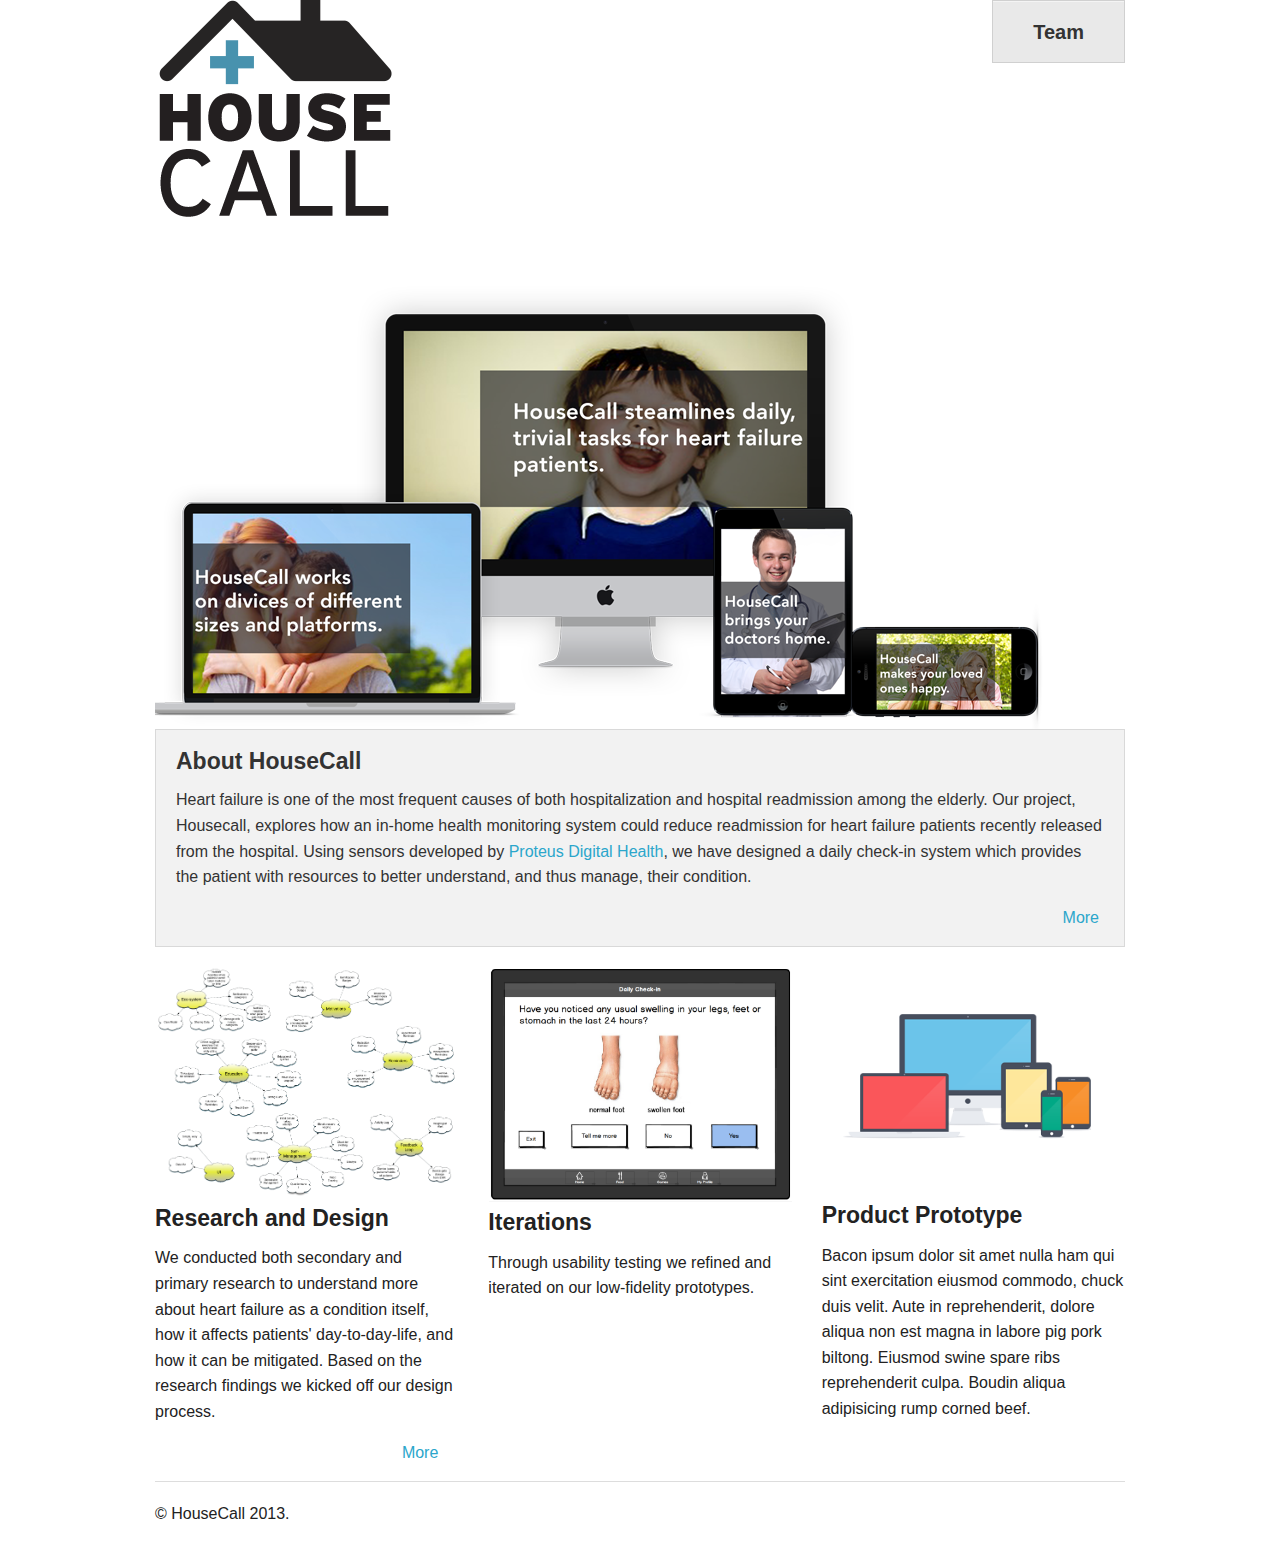
==== index.html @ c62eb036 "a lot of links" ====
<!DOCTYPE html>
<!--[if IE 8]>    <html class="no-js lt-ie9" lang="en"> <![endif]-->
<!--[if gt IE 8]><!--> <html class="no-js" lang="en"> <!--<![endif]-->
<head>
  <meta charset="utf-8" />

  <!-- Set the viewport width to device width for mobile -->
  <meta name="viewport" content="width=device-width" />

  <title>Welcome to HouseCall </title>

  <link rel="stylesheet" href="css/normalize.css">
  <link rel="stylesheet" href="css/foundation.css">
  <link rel="stylesheet" href="css/main.css">


  <script src="js/vendor/custom.modernizr.js"></script>

</head>
<body>

  <div class="row">
    <div class="large-4 columns">
      <a href="index.html"><img src="img/logo.png" style="float:left;"/></a>

    </div>
    <div class="large-8 columns">
      
    	<ul class="right button-group">
<!--     	<li><a href="index.html" class="large button secondary">About</a></li>
 -->    	<li><a href="team.html" class="large button secondary">Team</a></li>
    	
<!--     	<li><a href="https://twitter.com/HouseCallUCB" class="large button secondary">Follow Us</a></li>
 -->    	</ul>
  </div>
  </div>
  
<!-- End Header and Nav -->

<!-- First Band (Slider) -->

  <div class="row">
    <div class="large-12 columns">
    
     <!--<p>Video will go here</p>-->
     <img id="housecall-devices" src="img/housecall-devices.png" />
    
    
   
    </div>
  </div>



<div class="row"></div>
  <!-- Call to Action Panel -->
<div class="row">
    <div class="large-12 columns">
    
      <div class="panel">
        <h4>About HouseCall</h4>
            
        <div class="row">
          <div class="large-12 columns">
            <p>Heart failure is one of the most frequent causes of both hospitalization and hospital readmission among the elderly. Our project, Housecall, explores how an in-home health monitoring system could reduce readmission for heart failure patients recently released from the hospital. Using sensors developed by <a href="http://proteusdigitalhealth.com" target="_blank">Proteus Digital Health</a>, we have designed a daily check-in system which provides the patient with resources to better understand, and thus manage, their condition. </p>

          </div>
         <div class='more'><a href="moreabout.html">More</a> </div>
        </div>
      </div>
      
    </div>
  </div>

  
<!-- Three-up Content Blocks -->

	<div class="row">
		<div class="large-4 columns">
      <a href="research.html"><img src="img/affinitydiagram.png" /></a>
      <h4>Research and Design</h4>
      <p>We conducted both secondary and primary research to understand more about heart failure as a condition itself, how it affects patients' day-to-day-life, and how it can be mitigated. Based on the research findings we kicked off our design process.</p>
      <div class='more'><a href="research.html">More</a></div>

    </div>
    
    <div class="large-4 columns">
      <img src="img/lofi.png" />
      <h4>Iterations</h4>
      <p>Through usability testing we refined and iterated on our low-fidelity prototypes.</p>
    </div>
    
    <div class="large-4 columns">
      <img src="img/devices.png" />
      <h4>Product Prototype</h4>
      <p>Bacon ipsum dolor sit amet nulla ham qui sint exercitation eiusmod commodo, chuck duis velit. Aute in reprehenderit, dolore aliqua non est magna in labore pig pork biltong. Eiusmod swine spare ribs reprehenderit culpa. Boudin aliqua adipisicing rump corned beef.</p>
<!--       <div class='more'><a href="#">Download Prototype</a></div>
 -->    </div>
	
    </div>
    

  <!-- Footer -->
  
  <footer class="row">
    <div class="large-12 columns">
      <hr />
      <div class="row">
        <div class="large-6 columns">
          <p>&copy; HouseCall 2013.</p>
        </div>
        <!--<div class="large-6 columns">
          <ul class="inline-list right">
            <li><a href="#">Link 1</a></li>
            <li><a href="#">Link 2</a></li>
            <li><a href="#">Link 3</a></li>
            <li><a href="#">Link 4</a></li>
          </ul>
        </div>-->
      </div>
    </div> 
  </footer>

  <script>
  document.write('<script src=js/vendor/' +
  ('__proto__' in {} ? 'zepto' : 'jquery') +
  '.js><\/script>')
  </script>


  <script src="js/foundation.min.js"></script>
  <script>
    $(document).foundation();
  </script>
  <!-- End Footer -->
</body>
</html>
---- css/main.css ----
body {
	
/*	background-image:url('../img/bg.png');*/
}

.profile-pic{
	-webkit-border-radius: 50em;
	-moz-border-radius: 50em;
	border-radius: 50em;
}

.profile-name {
	text-align: center;
}

.more {
	float:right;
	margin-right: 20px;
}
.foundation-img {
	width: 250px;
	margin-bottom: 20px;
}
.foundation-column {
	text-align: center;
}
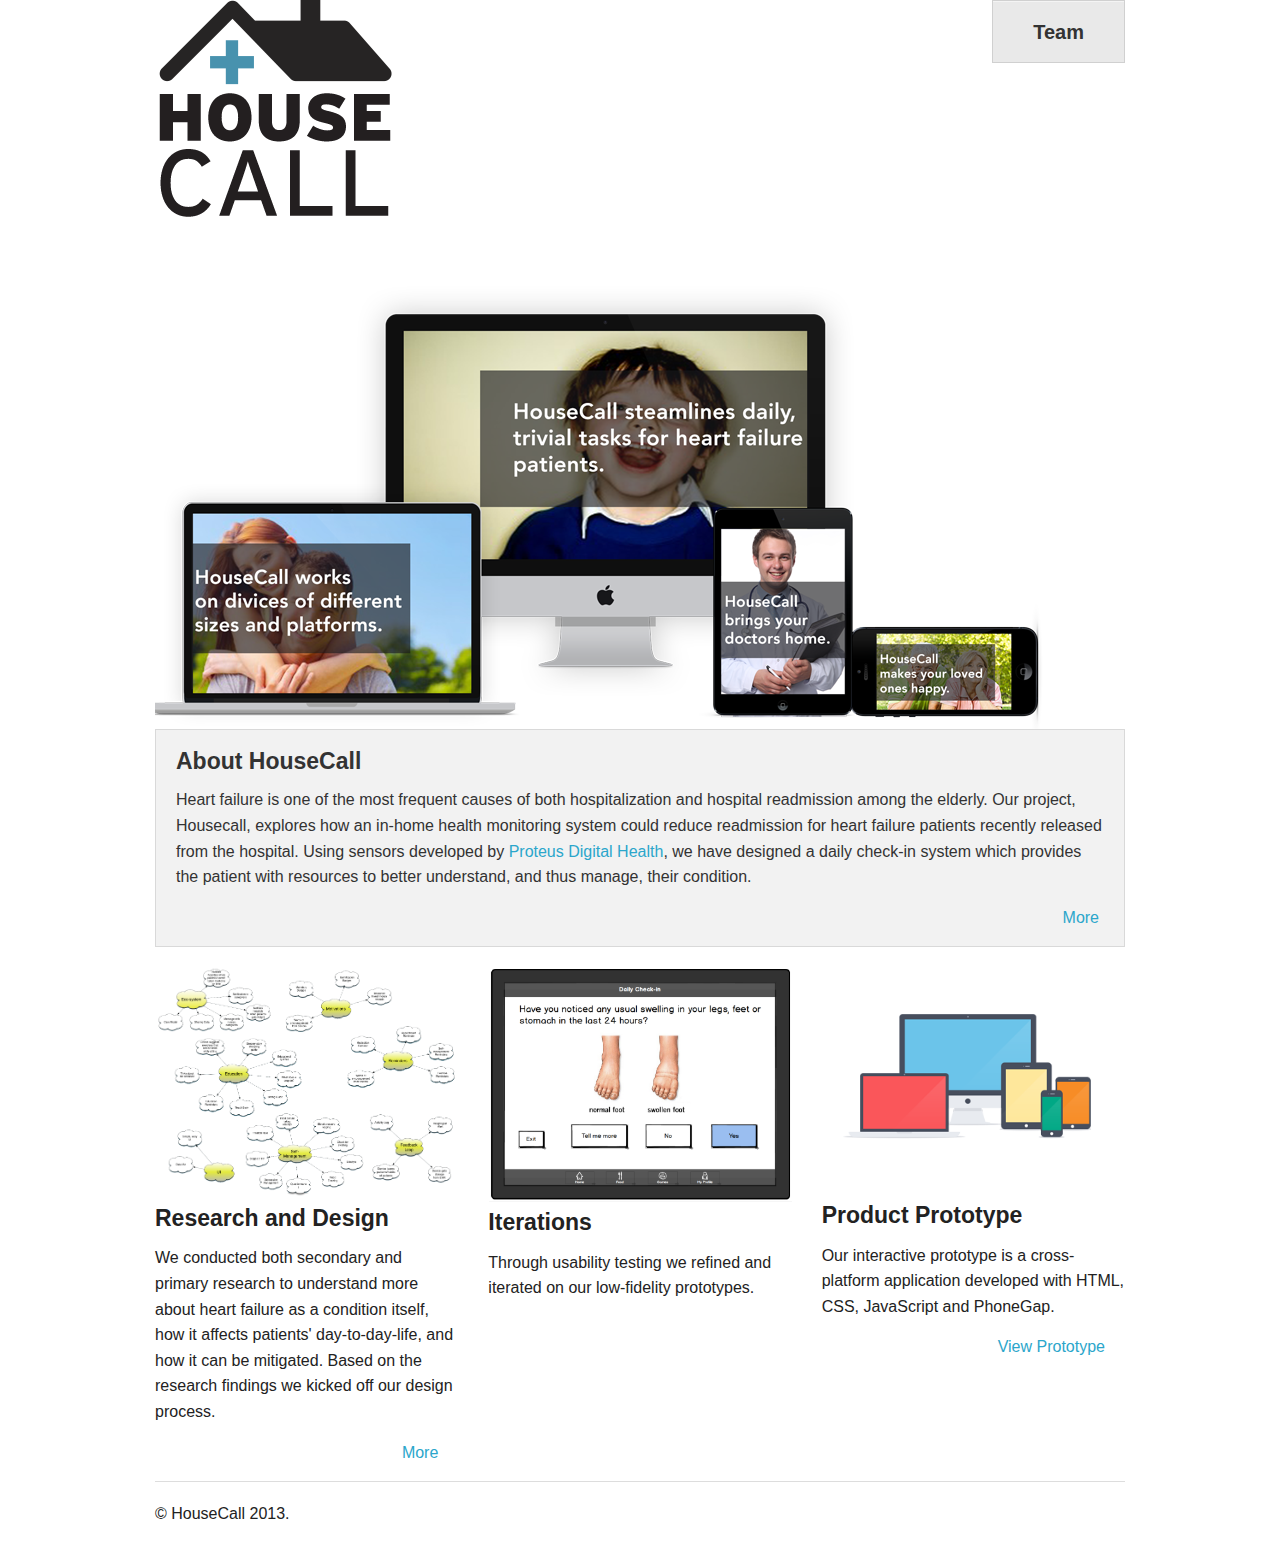
==== commit 2eecaa60: "index prototype link" ====
--- a/index.html
+++ b/index.html
@@ -93,9 +93,9 @@
     <div class="large-4 columns">
       <img src="img/devices.png" />
       <h4>Product Prototype</h4>
-      <p>Bacon ipsum dolor sit amet nulla ham qui sint exercitation eiusmod commodo, chuck duis velit. Aute in reprehenderit, dolore aliqua non est magna in labore pig pork biltong. Eiusmod swine spare ribs reprehenderit culpa. Boudin aliqua adipisicing rump corned beef.</p>
-<!--       <div class='more'><a href="#">Download Prototype</a></div>
- -->    </div>
+      <p>Our interactive prototype is a cross-platform application developed with HTML, CSS, JavaScript and PhoneGap.</p>
+      <div class='more'><a href="http://people.ischool.berkeley.edu/~seanchen/HouseCall/www/">View Prototype</a></div>
+    </div>
 	
     </div>
     
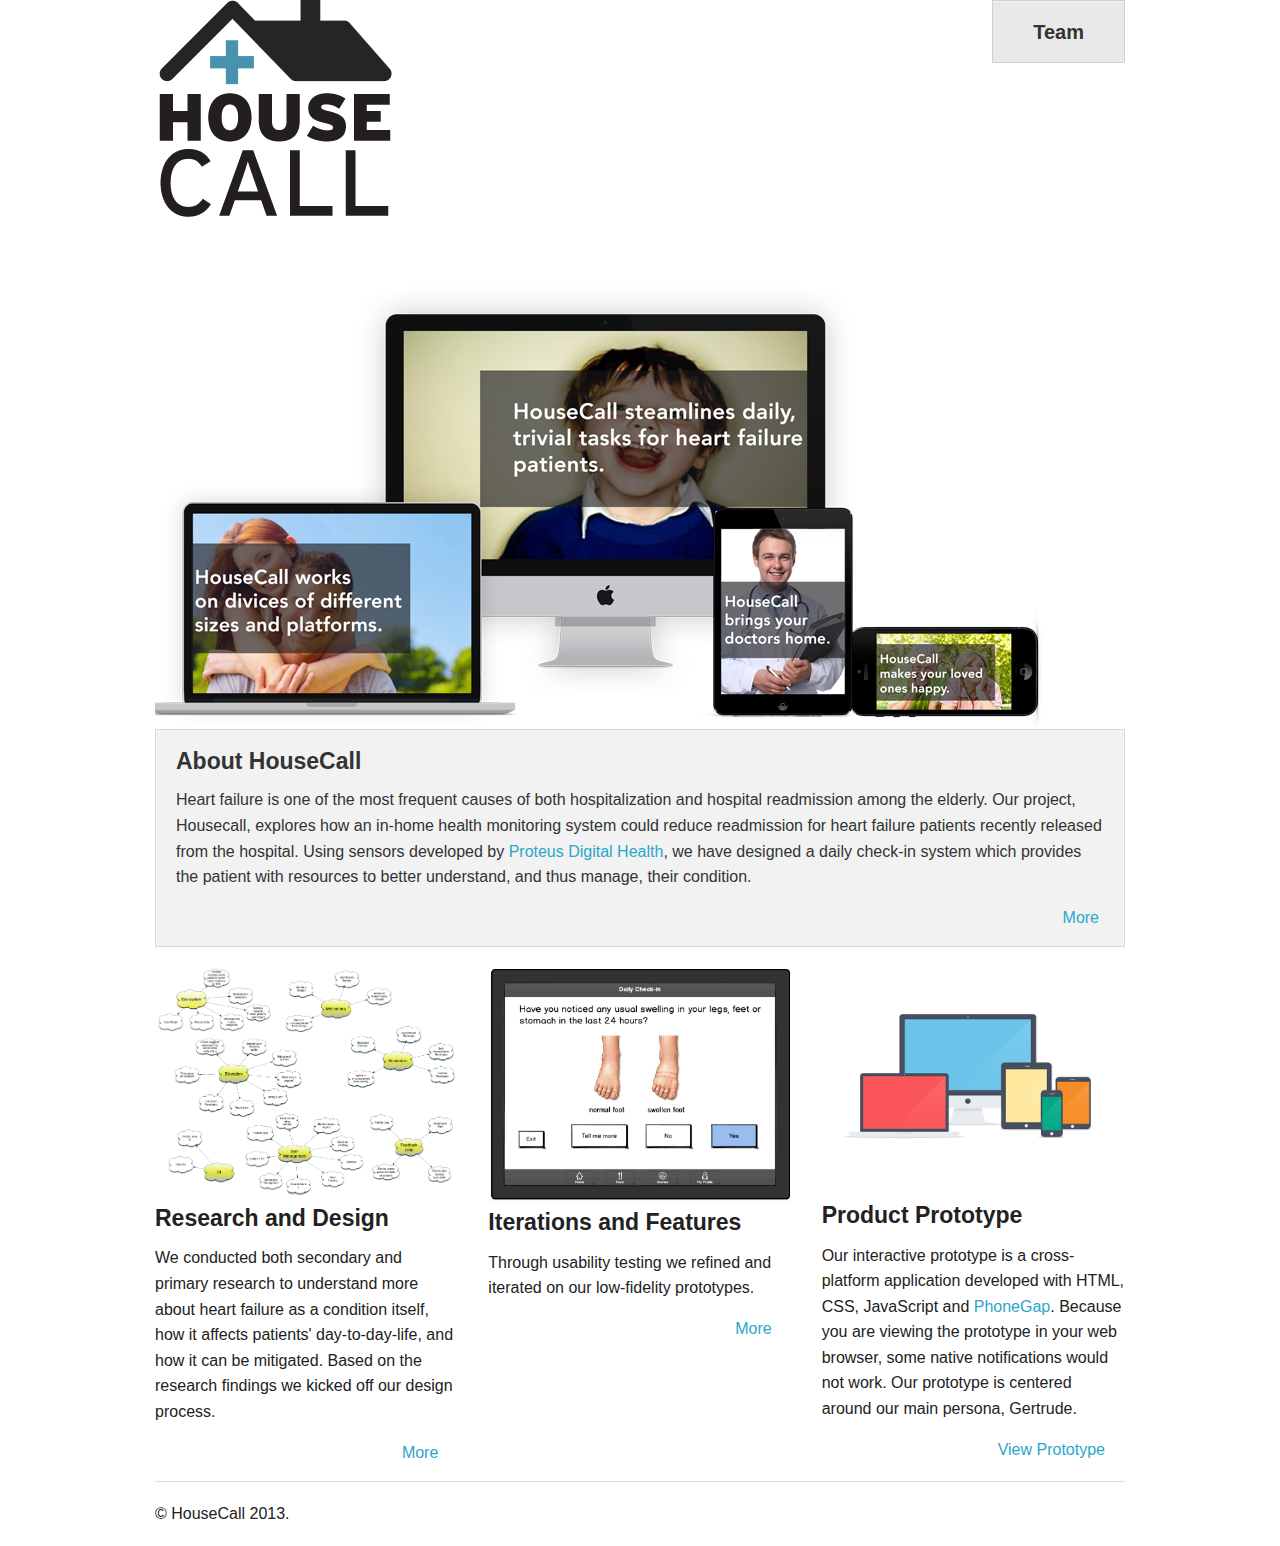
==== commit e098b632: "iterations" ====
--- a/index.html
+++ b/index.html
@@ -85,15 +85,16 @@
     </div>
     
     <div class="large-4 columns">
-      <img src="img/lofi.png" />
-      <h4>Iterations</h4>
+      <a href="iterations.html"><img src="img/lofi.png" /></a>
+      <h4>Iterations and Features</h4>
       <p>Through usability testing we refined and iterated on our low-fidelity prototypes.</p>
+      <div class='more'><a href="iterations.html">More</a> </div>
     </div>
     
     <div class="large-4 columns">
-      <img src="img/devices.png" />
+      <a href="http://people.ischool.berkeley.edu/~seanchen/HouseCall/www/"><img src="img/devices.png" /></a>
       <h4>Product Prototype</h4>
-      <p>Our interactive prototype is a cross-platform application developed with HTML, CSS, JavaScript and PhoneGap.</p>
+      <p>Our interactive prototype is a cross-platform application developed with HTML, CSS, JavaScript and <a href="http://phonegap.com/" target="_blank">PhoneGap</a>. Because you are viewing the prototype in your web browser, some native notifications would not work. Our prototype is centered around our main persona, Gertrude.</p>
       <div class='more'><a href="http://people.ischool.berkeley.edu/~seanchen/HouseCall/www/">View Prototype</a></div>
     </div>
 	
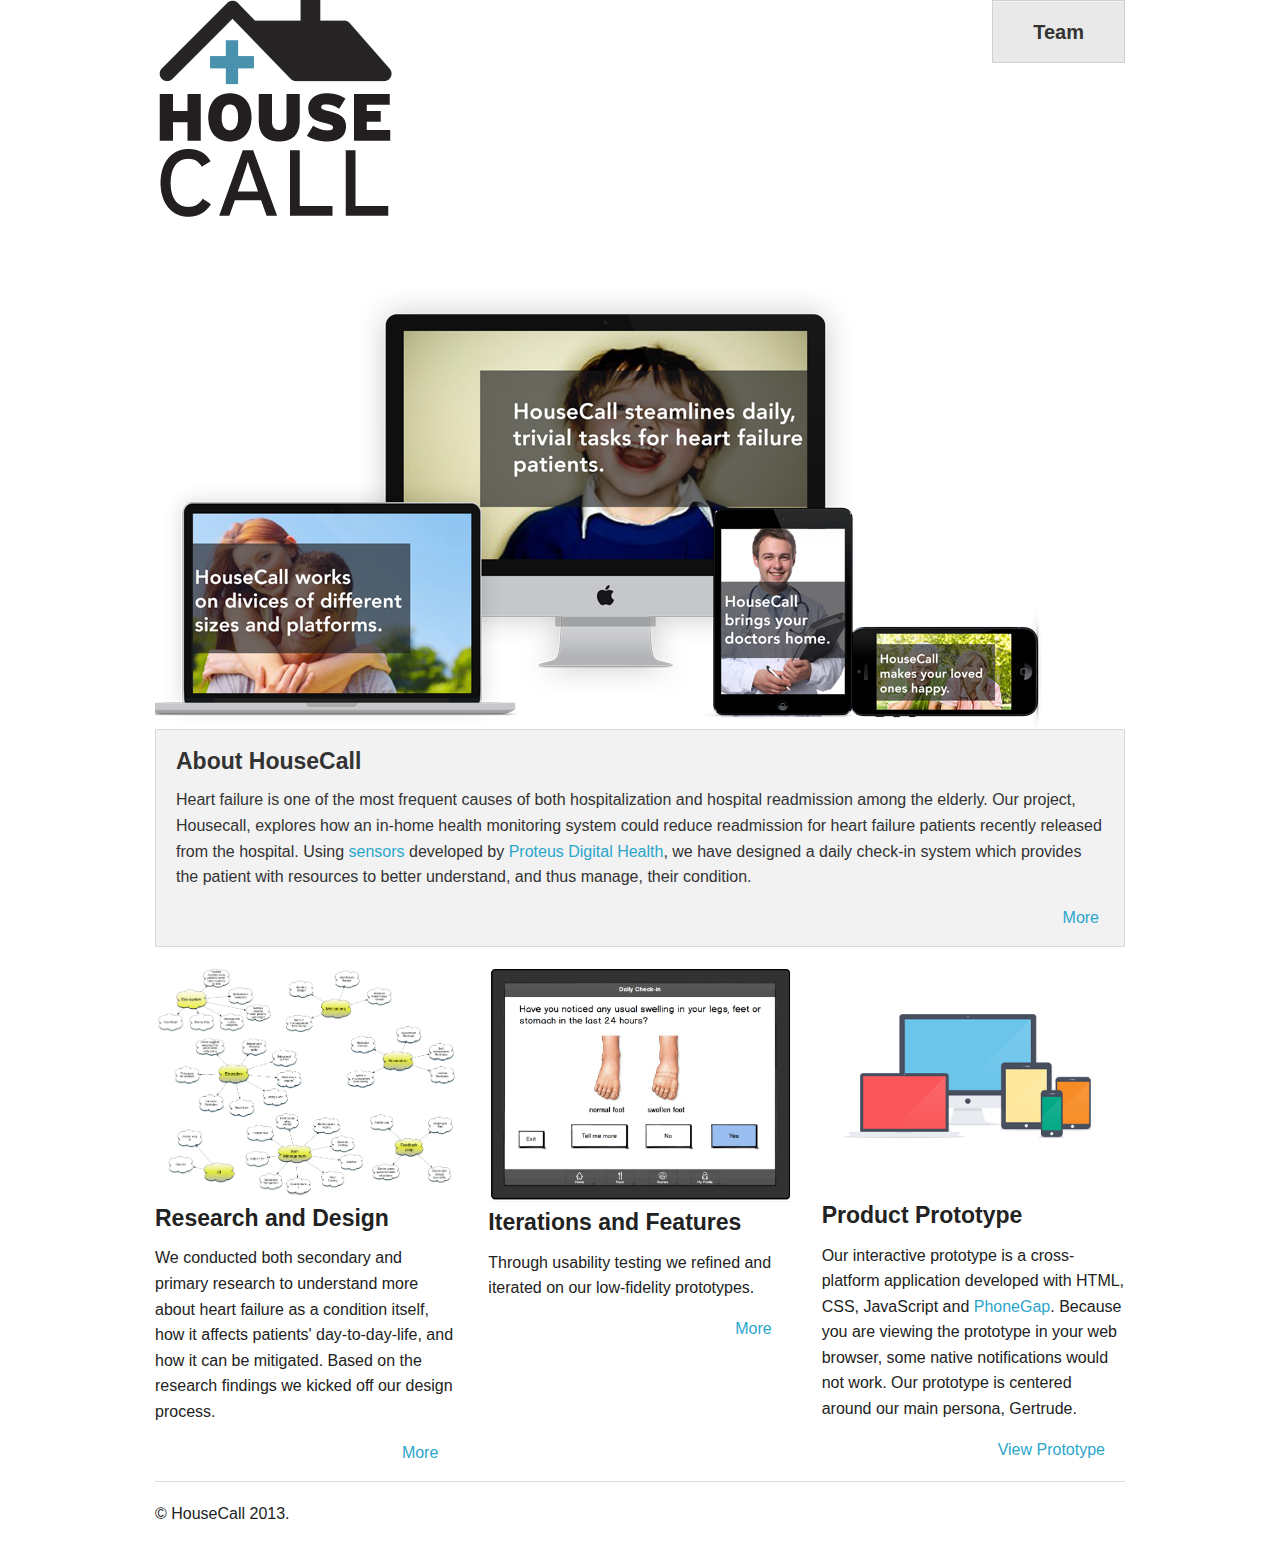
==== commit 3369f250: "sensors and features" ====
--- a/index.html
+++ b/index.html
@@ -62,7 +62,7 @@
             
         <div class="row">
           <div class="large-12 columns">
-            <p>Heart failure is one of the most frequent causes of both hospitalization and hospital readmission among the elderly. Our project, Housecall, explores how an in-home health monitoring system could reduce readmission for heart failure patients recently released from the hospital. Using sensors developed by <a href="http://proteusdigitalhealth.com" target="_blank">Proteus Digital Health</a>, we have designed a daily check-in system which provides the patient with resources to better understand, and thus manage, their condition. </p>
+            <p>Heart failure is one of the most frequent causes of both hospitalization and hospital readmission among the elderly. Our project, Housecall, explores how an in-home health monitoring system could reduce readmission for heart failure patients recently released from the hospital. Using <a href="" data-reveal-id='sensors-reveal'>sensors</a> developed by <a href="http://proteusdigitalhealth.com" target="_blank">Proteus Digital Health</a>, we have designed a daily check-in system which provides the patient with resources to better understand, and thus manage, their condition. </p>
 
           </div>
          <div class='more'><a href="moreabout.html">More</a> </div>
@@ -98,8 +98,30 @@
       <div class='more'><a href="http://people.ischool.berkeley.edu/~seanchen/HouseCall/www/">View Prototype</a></div>
     </div>
 	
+ </div>
+    
+
+<div class='reveal-modal' id='sensors-reveal'>
+  <div class="row">
+    <div class="large-12 columns">
+      <h3>Sensors: what do they do?</h3>
+        <p>Our project sponsor <a href="http://proteusdigitalhealth.com" target="_blank">Proteus</a> manufactures FDA-approved sensors for medical uses. We are incorporating a wearable sensor and an ingestible sensor in our design.</p>
     </div>
-    
+  </div>
+
+  <div class="row">
+    <div class="large-6 columns">
+      <img src="img/wearable_sensor_cropped.png">
+      <h4>Wearable sensor</h4>
+      <p>This sensor is a disposable patch worn on a patient's body and tracks heart rate and activity levels. The patch sends data to a tablet device via bluetooth.</p>
+    </div>
+     <div class="large-6 columns">
+        <img src="img/pillsensor.jpeg">
+        <h4>Ingestible sensor</h4>
+        <p>Made from natural ingredients, this sensor is matched and embedded to medications. As a patient takes her pills, the sensor sends a signal to the patch.</p>
+    </div>
+  </div>
+</div> <!-- sensors-reveal -->
 
   <!-- Footer -->
   
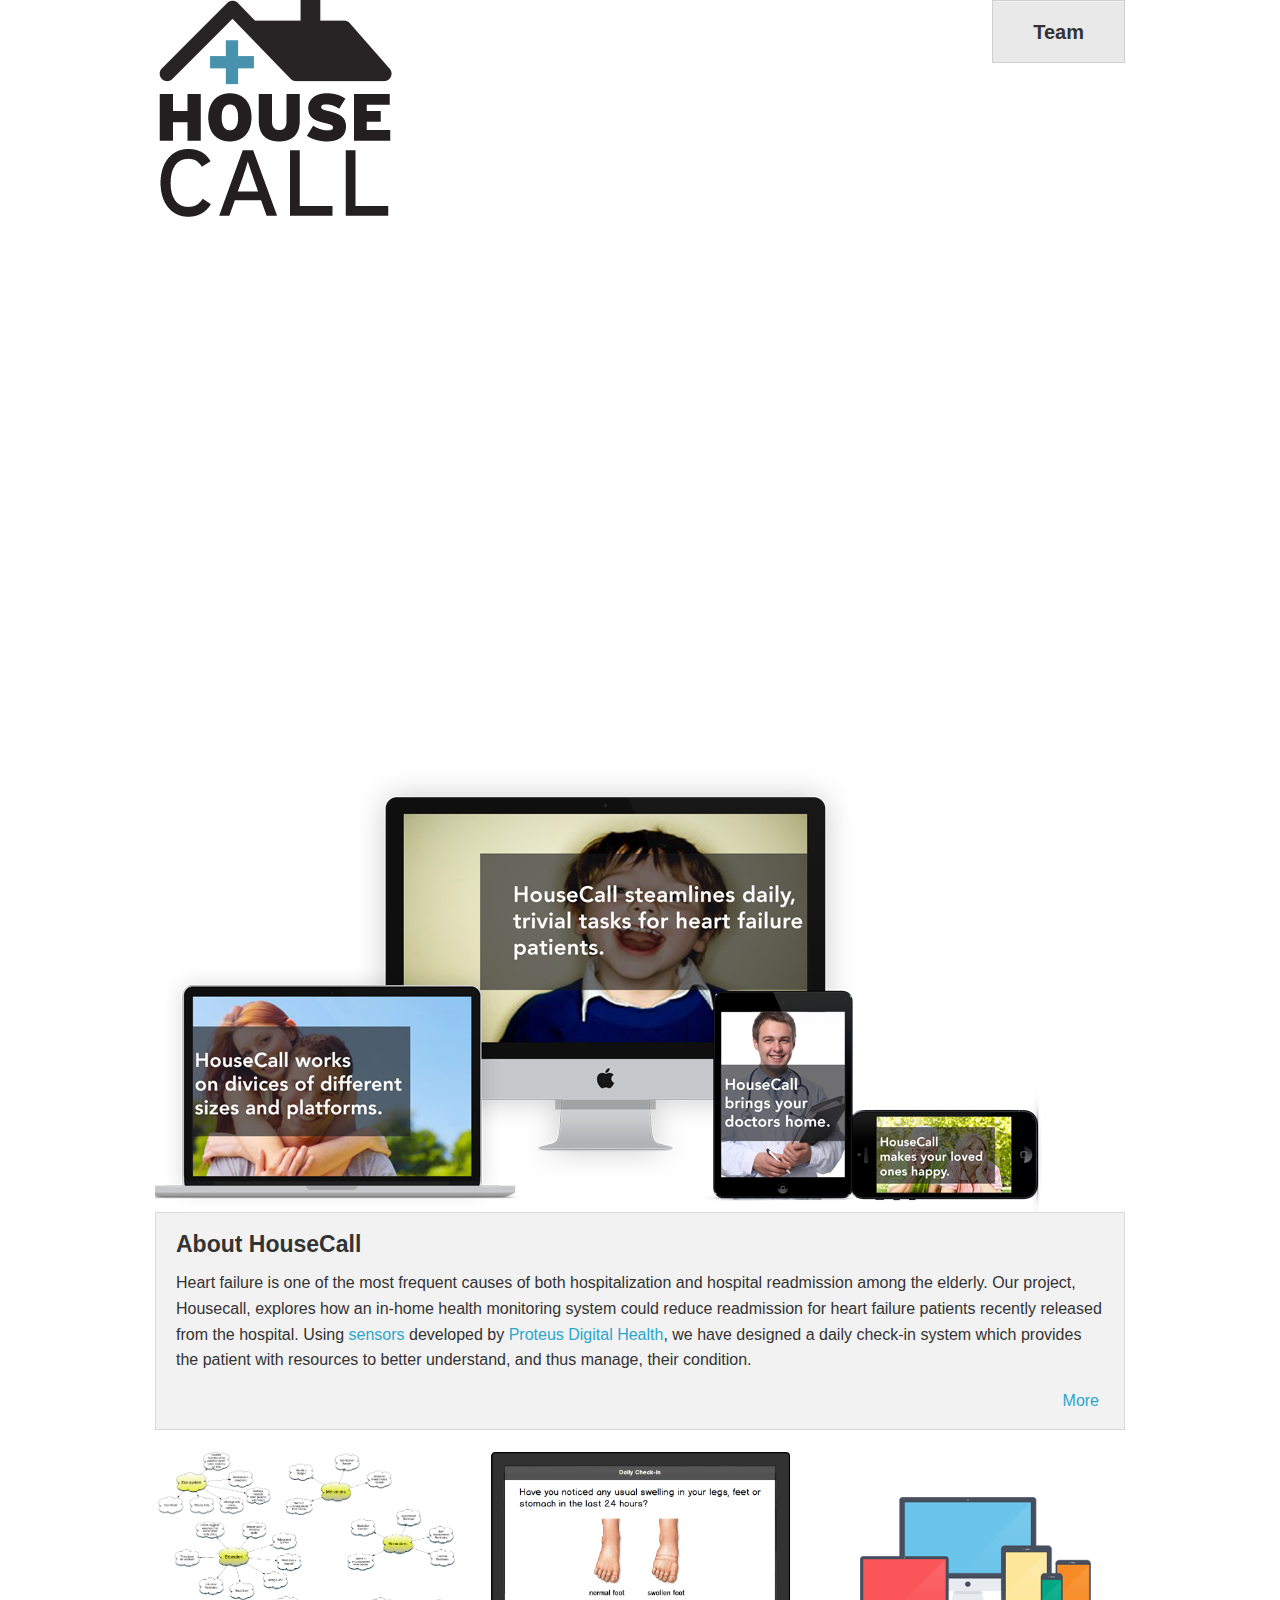
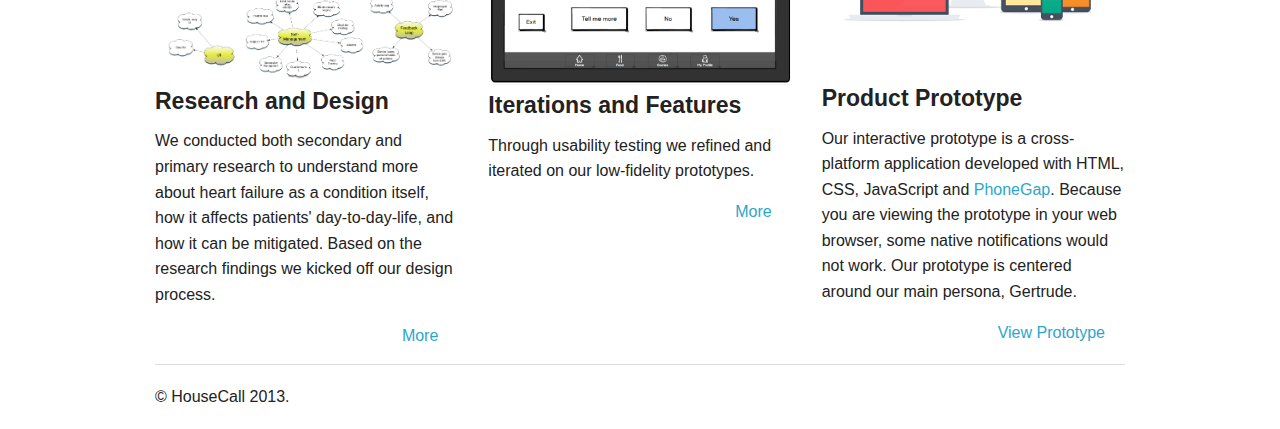
==== commit d965f6f4: "put in video" ====
--- a/index.html
+++ b/index.html
@@ -42,7 +42,7 @@
   <div class="row">
     <div class="large-12 columns">
     
-     <!--<p>Video will go here</p>-->
+     <iframe width="853" height="480" style="align: center" src="http://www.youtube.com/embed/qUKpJCIHAA4" frameborder="0" allowfullscreen=""></iframe>
      <img id="housecall-devices" src="img/housecall-devices.png" />
     
     
@@ -121,6 +121,8 @@
         <p>Made from natural ingredients, this sensor is matched and embedded to medications. As a patient takes her pills, the sensor sends a signal to the patch.</p>
     </div>
   </div>
+   <a class="close-reveal-modal">&#215;</a>
+
 </div> <!-- sensors-reveal -->
 
   <!-- Footer -->
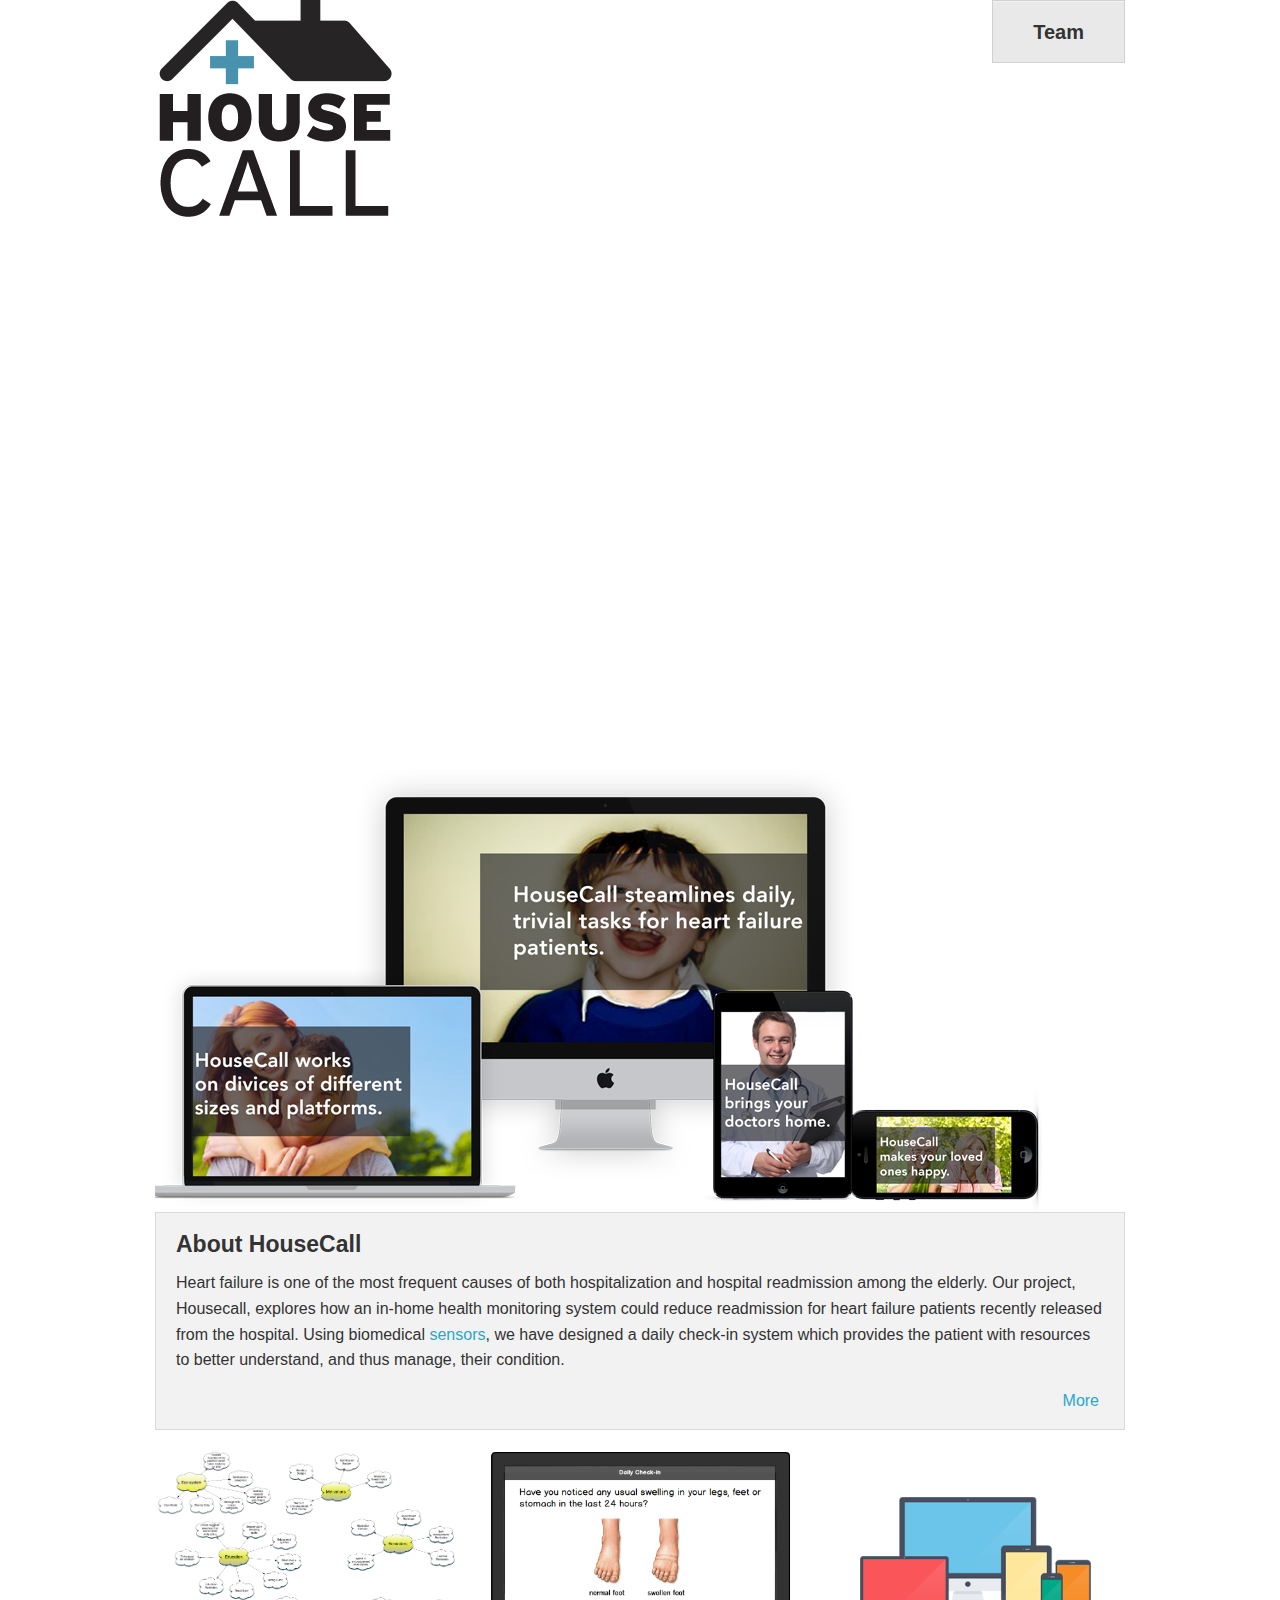
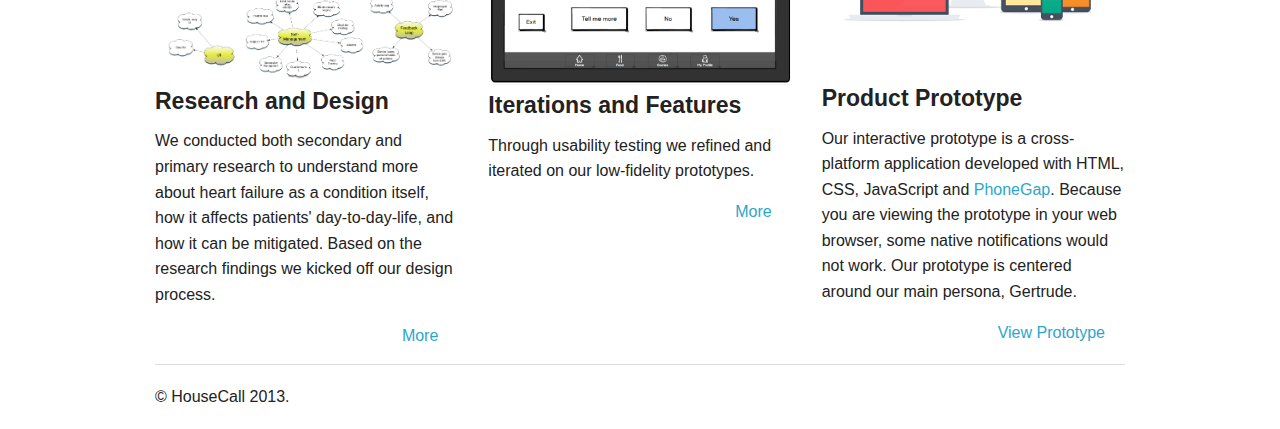
==== commit a126cfdc: "remove proteus mentioning" ====
--- a/index.html
+++ b/index.html
@@ -62,7 +62,7 @@
             
         <div class="row">
           <div class="large-12 columns">
-            <p>Heart failure is one of the most frequent causes of both hospitalization and hospital readmission among the elderly. Our project, Housecall, explores how an in-home health monitoring system could reduce readmission for heart failure patients recently released from the hospital. Using <a href="" data-reveal-id='sensors-reveal'>sensors</a> developed by <a href="http://proteusdigitalhealth.com" target="_blank">Proteus Digital Health</a>, we have designed a daily check-in system which provides the patient with resources to better understand, and thus manage, their condition. </p>
+            <p>Heart failure is one of the most frequent causes of both hospitalization and hospital readmission among the elderly. Our project, Housecall, explores how an in-home health monitoring system could reduce readmission for heart failure patients recently released from the hospital. Using biomedical <a href="" data-reveal-id='sensors-reveal'>sensors</a>, we have designed a daily check-in system which provides the patient with resources to better understand, and thus manage, their condition. </p>
 
           </div>
          <div class='more'><a href="moreabout.html">More</a> </div>
@@ -105,7 +105,7 @@
   <div class="row">
     <div class="large-12 columns">
       <h3>Sensors: what do they do?</h3>
-        <p>Our project sponsor <a href="http://proteusdigitalhealth.com" target="_blank">Proteus</a> manufactures FDA-approved sensors for medical uses. We are incorporating a wearable sensor and an ingestible sensor in our design.</p>
+        <p>In our design we are incorporating a wearable sensor and an ingestible sensor, both of which are technologies that exist.</p>
     </div>
   </div>
 
